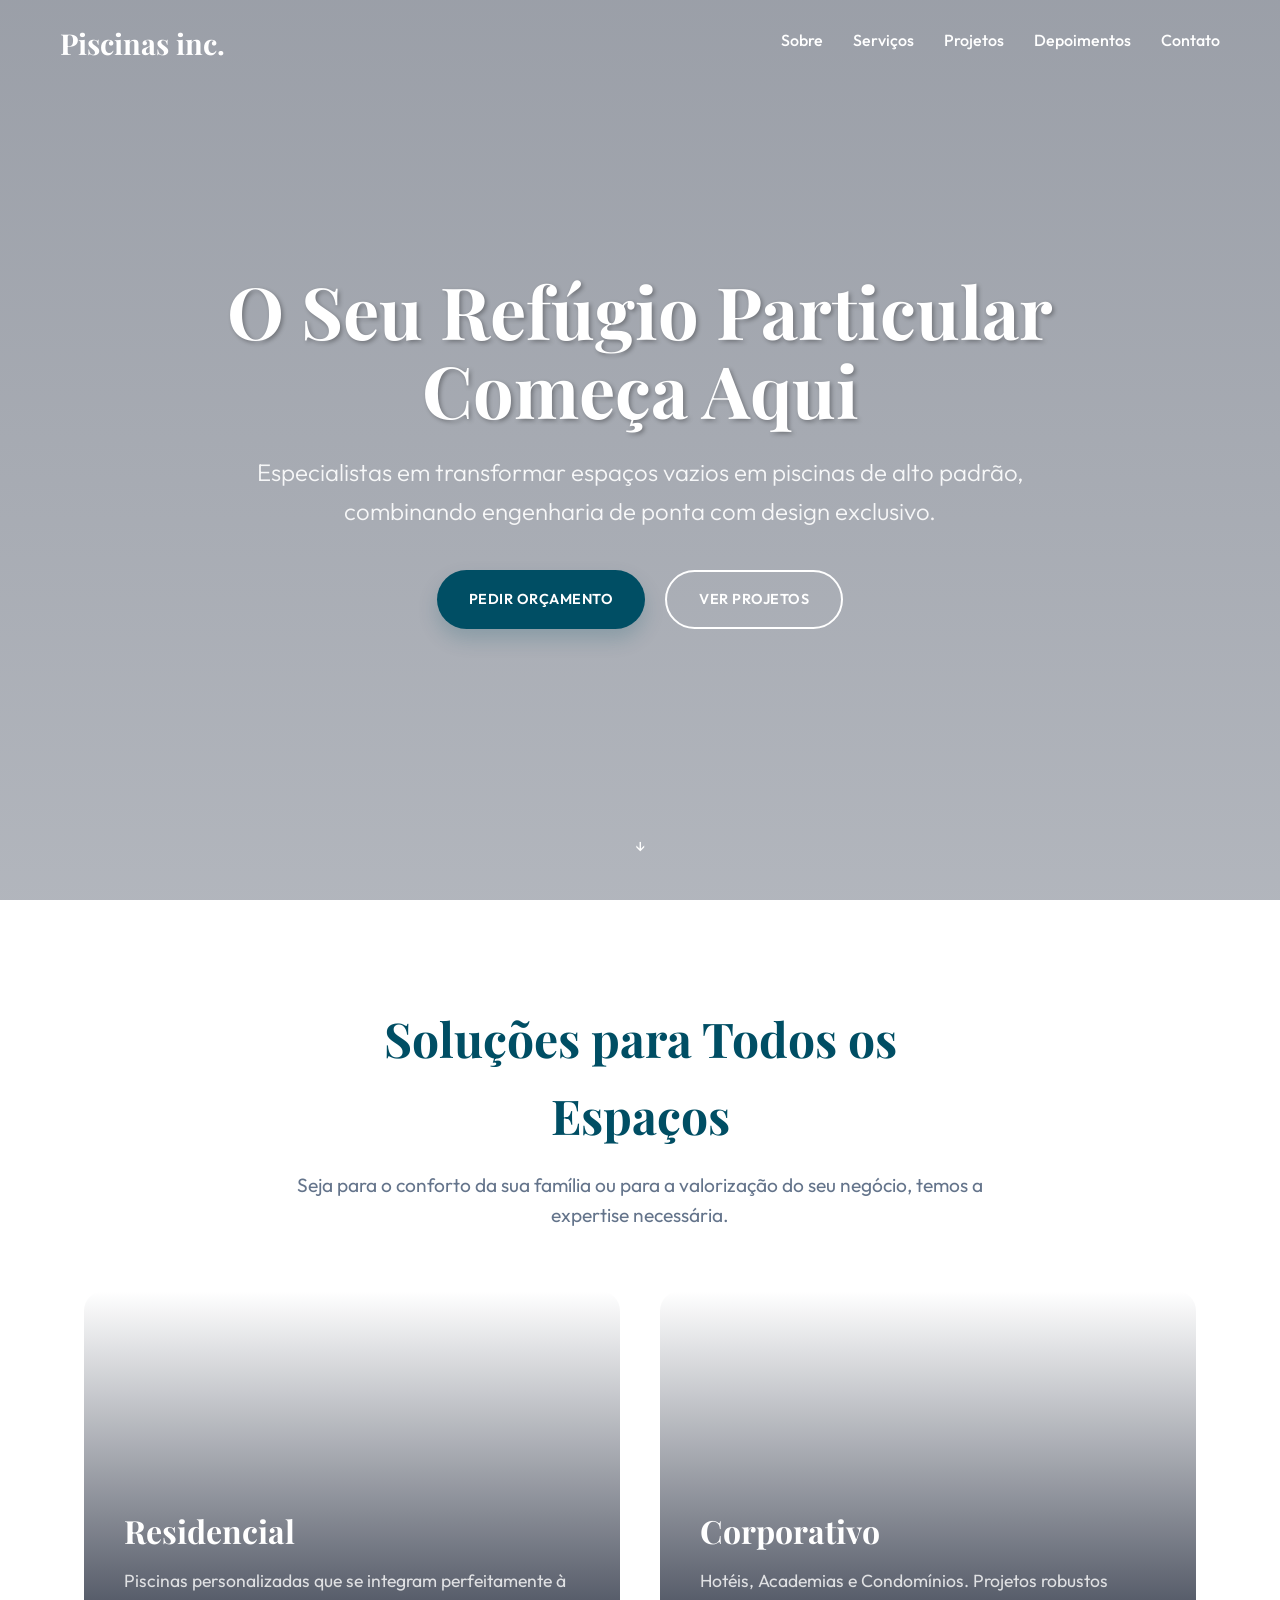
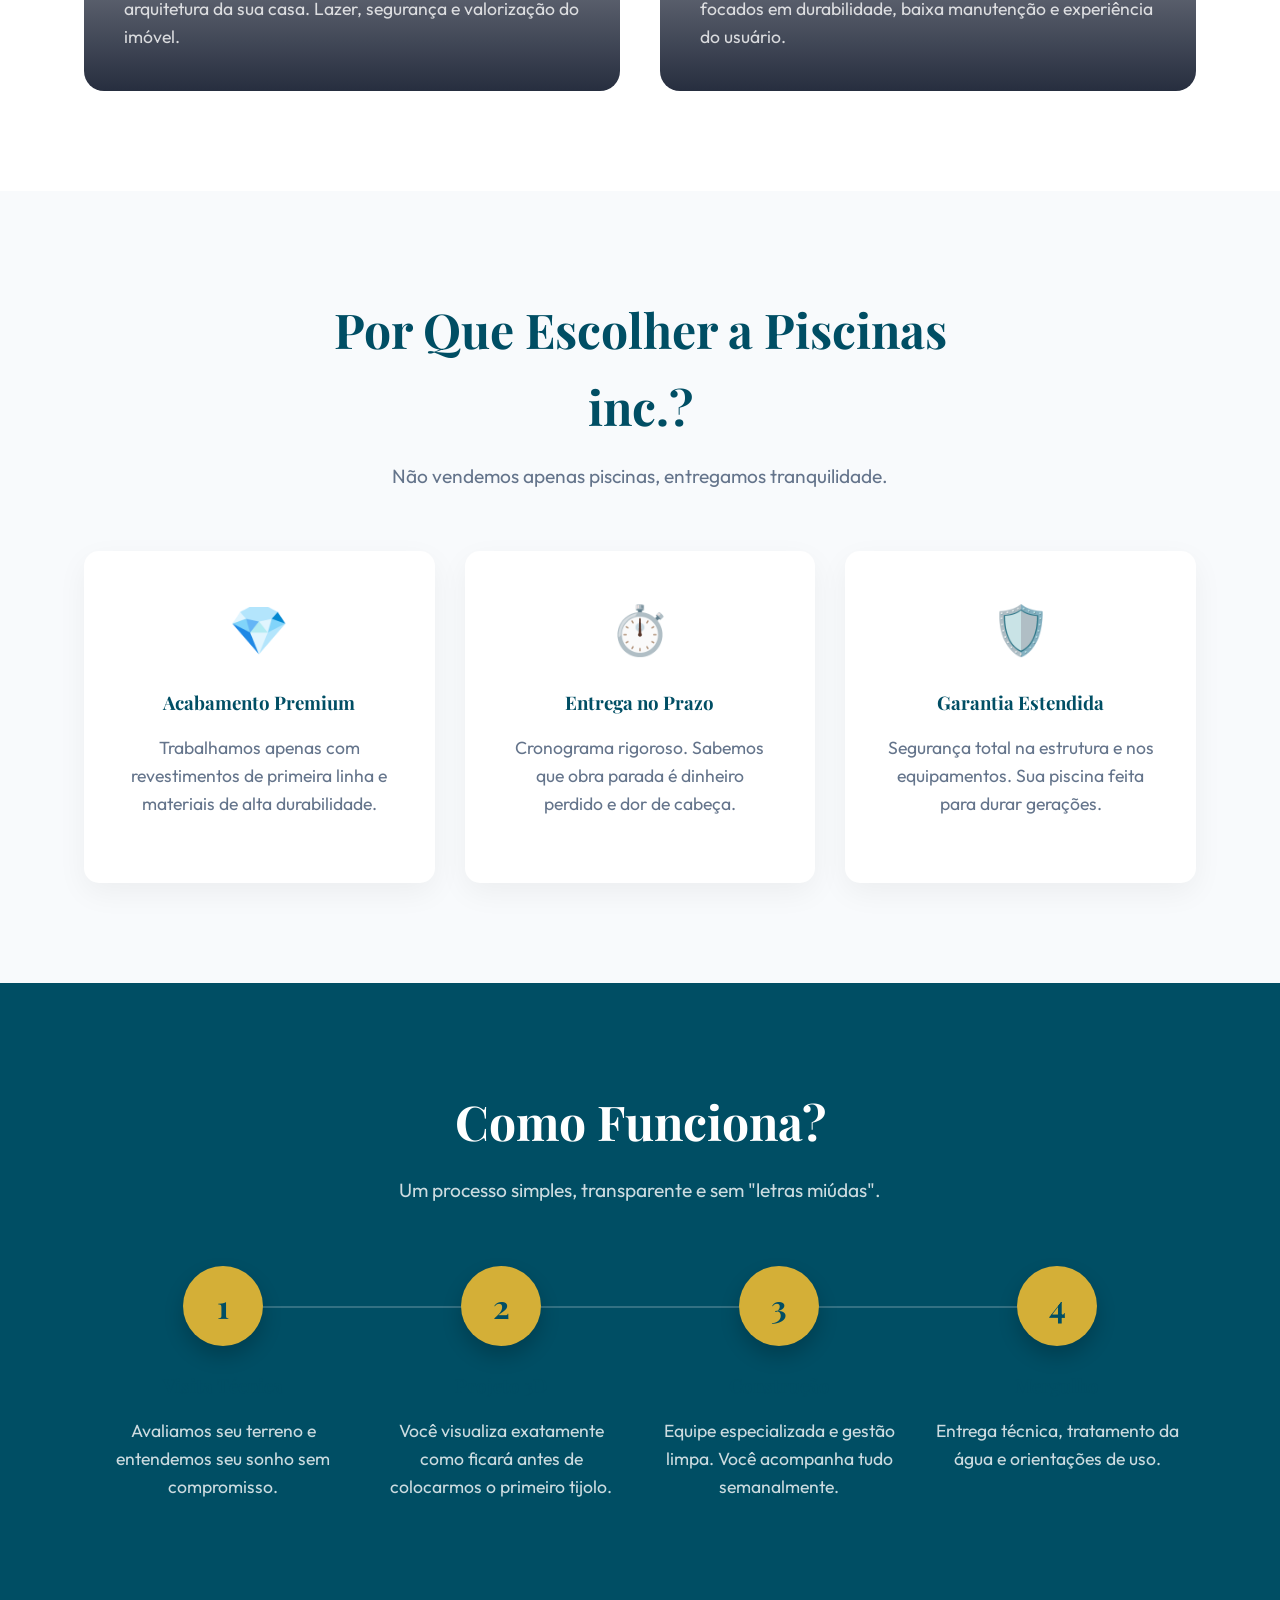
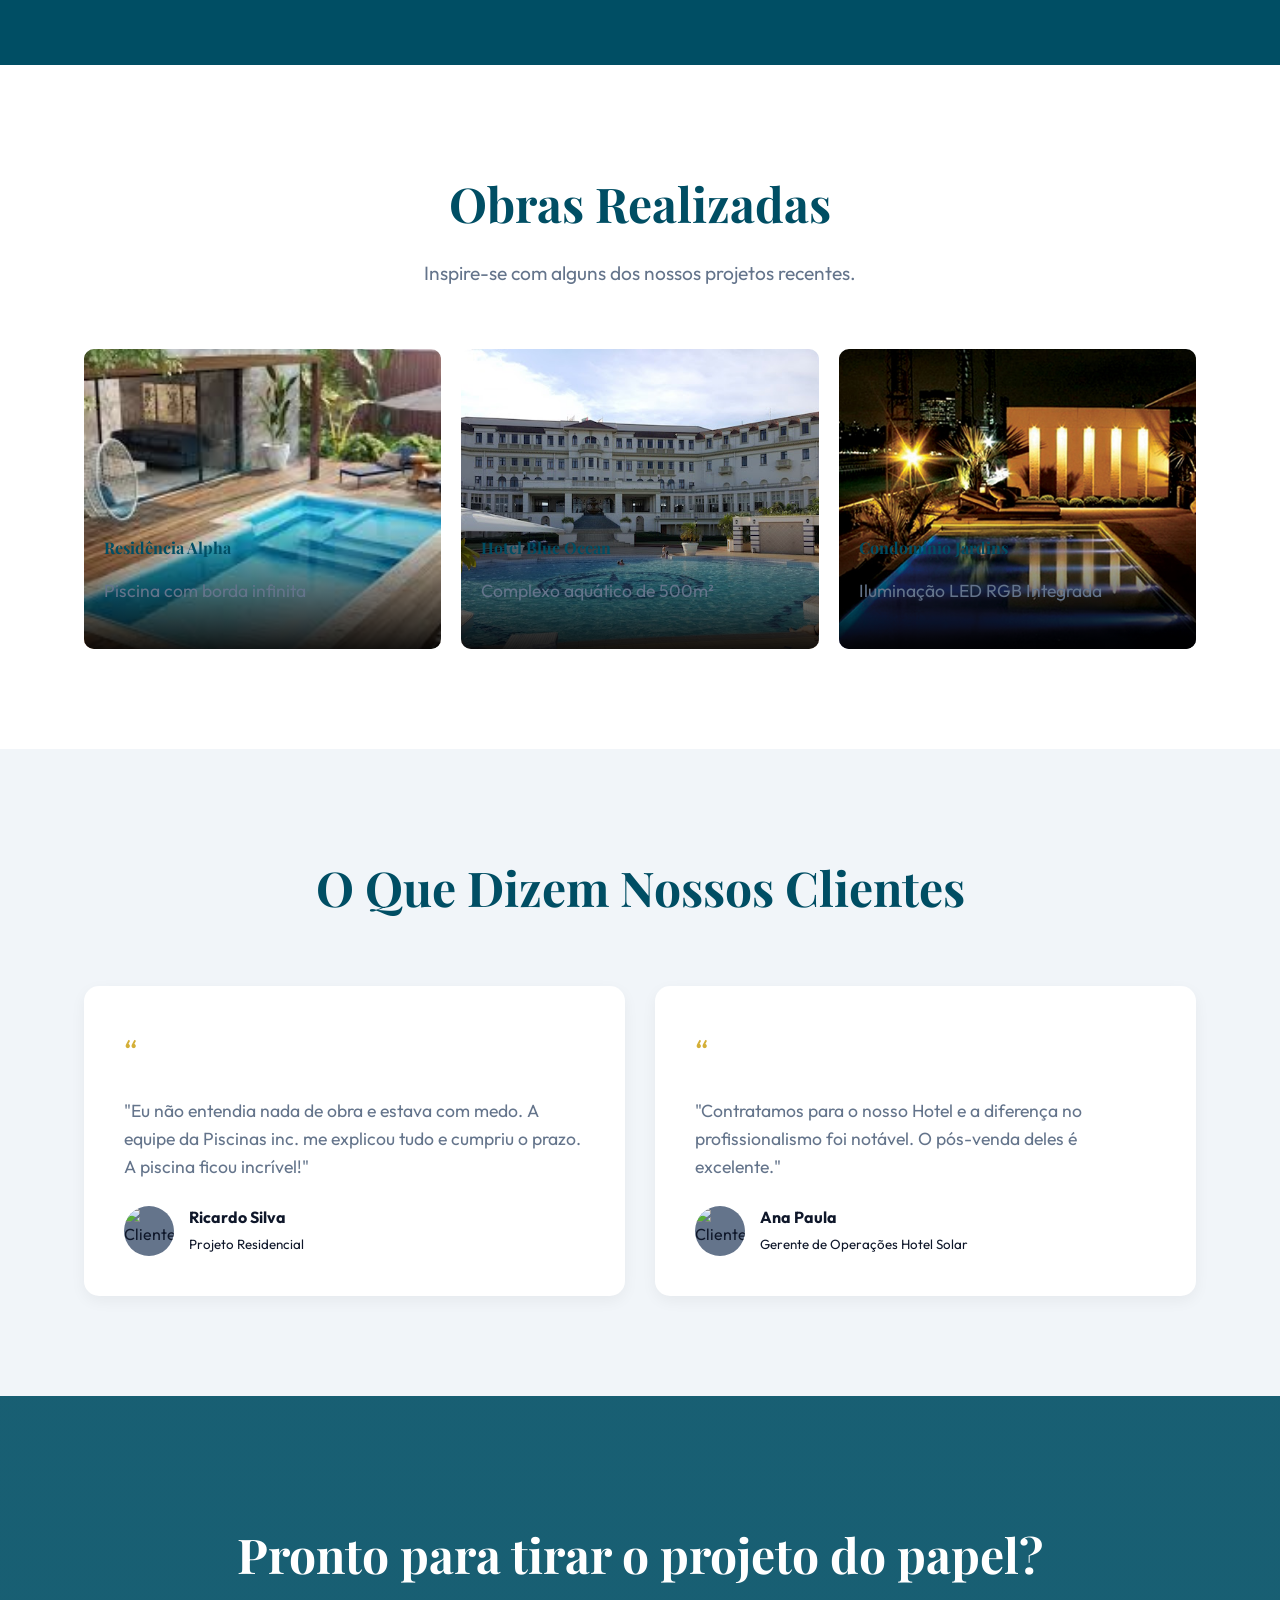
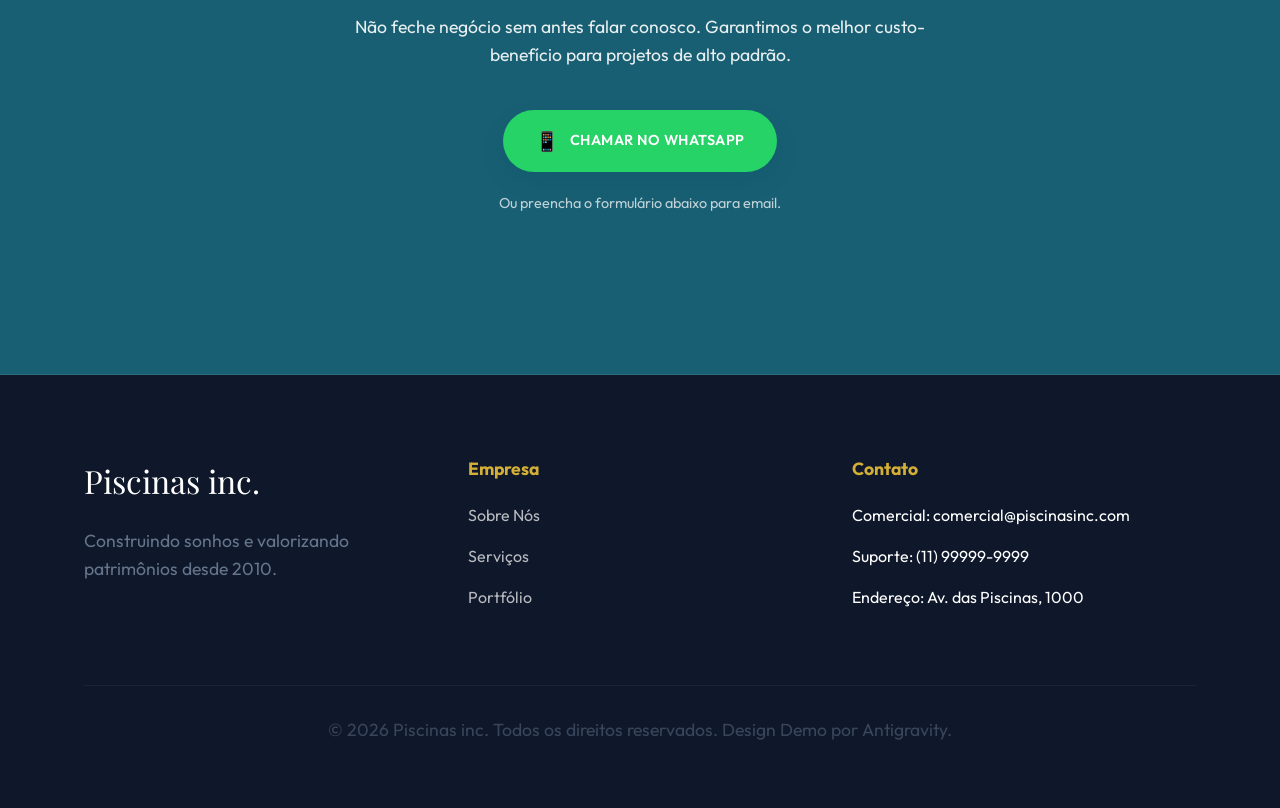
==== index.html @ 9bad3584 "Projecto inicial" ====
<!DOCTYPE html>
<html lang="pt-BR">

<head>
    <meta charset="UTF-8">
    <meta name="viewport" content="width=device-width, initial-scale=1.0">
    <title>Piscinas inc. | Construção de Piscinas de Alto Padrão</title>

    <!-- Pré-carregamento de fontes -->
    <link rel="preconnect" href="https://fonts.googleapis.com">
    <link rel="preconnect" href="https://fonts.gstatic.com" crossorigin>
    <link
        href="https://fonts.googleapis.com/css2?family=Outfit:wght@300;400;600;700&family=Playfair+Display:ital,wght@0,400;0,600;1,400&display=swap"
        rel="stylesheet">

    <!-- CSS Externo -->
    <link rel="stylesheet" href="assets/css/style.css">
</head>

<body>

    <!-- CABEÇALHO -->
    <header id="header">
        <div class="container">
            <nav>
                <a href="#" class="logo">Piscinas inc.</a>
                <div class="nav-links">
                    <a href="#sobre">Sobre</a>
                    <a href="#servicos">Serviços</a>
                    <a href="#projetos">Projetos</a>
                    <a href="#depoimentos">Depoimentos</a>
                    <a href="#contato" class="text-gold">Contato</a>
                </div>
            </nav>
        </div>
    </header>

    <!-- HERO SECTION -->
    <section class="hero">
        <div class="hero-content reveal">
            <h1>O Seu Refúgio Particular Começa Aqui</h1>
            <p>Especialistas em transformar espaços vazios em piscinas de alto padrão, combinando engenharia de ponta
                com design exclusivo.</p>
            <div style="display: flex; gap: 20px; justify-content: center; flex-wrap: wrap;">
                <a href="#contato" class="btn btn-primary">Pedir Orçamento</a>
                <a href="#projetos" class="btn btn-outline">Ver Projetos</a>
            </div>
        </div>
        <div class="scroll-down">
            ↓
        </div>
    </section>

    <!-- PÚBLICO ALVO -->
    <section id="sobre" class="target-audience">
        <div class="container">
            <div class="section-header reveal">
                <h2>Soluções para Todos os Espaços</h2>
                <p>Seja para o conforto da sua família ou para a valorização do seu negócio, temos a expertise
                    necessária.</p>
            </div>

            <div class="audience-grid">
                <!-- Residencial -->
                <div class="audience-card reveal">
                    <div class="audience-bg"
                        style="background-image: url('https://images.unsplash.com/photo-1575429198097-0414ec08e8cd?q=80&w=2070&auto=format&fit=crop');">
                    </div>
                    <div class="audience-content">
                        <h3>Residencial</h3>
                        <p>Piscinas personalizadas que se integram perfeitamente à arquitetura da sua casa. Lazer,
                            segurança e valorização do imóvel.</p>
                    </div>
                </div>

                <!-- Corporativo -->
                <div class="audience-card reveal">
                    <div class="audience-bg"
                        style="background-image: url('https://images.unsplash.com/photo-1540541338287-41700207dee6?q=80&w=2070&auto=format&fit=crop');">
                    </div>
                    <div class="audience-content">
                        <h3>Corporativo</h3>
                        <p>Hotéis, Academias e Condomínios. Projetos robustos focados em durabilidade, baixa manutenção
                            e experiência do usuário.</p>
                    </div>
                </div>
            </div>
        </div>
    </section>

    <!-- DIFERENCIAIS -->
    <section id="servicos" class="features">
        <div class="container">
            <div class="section-header reveal">
                <h2>Por Que Escolher a Piscinas inc.?</h2>
                <p>Não vendemos apenas piscinas, entregamos tranquilidade.</p>
            </div>

            <div class="features-grid">
                <div class="feature-item reveal">
                    <span class="feature-icon">💎</span>
                    <h3>Acabamento Premium</h3>
                    <p>Trabalhamos apenas com revestimentos de primeira linha e materiais de alta durabilidade.</p>
                </div>
                <div class="feature-item reveal">
                    <span class="feature-icon">⏱️</span>
                    <h3>Entrega no Prazo</h3>
                    <p>Cronograma rigoroso. Sabemos que obra parada é dinheiro perdido e dor de cabeça.</p>
                </div>
                <div class="feature-item reveal">
                    <span class="feature-icon">🛡️</span>
                    <h3>Garantia Estendida</h3>
                    <p>Segurança total na estrutura e nos equipamentos. Sua piscina feita para durar gerações.</p>
                </div>
            </div>
        </div>
    </section>

    <!-- COMO FUNCIONA -->
    <section class="process">
        <div class="container">
            <div class="section-header reveal">
                <h2>Como Funciona?</h2>
                <p>Um processo simples, transparente e sem "letras miúdas".</p>
            </div>

            <div class="process-steps">
                <div class="step-card reveal">
                    <div class="step-number">1</div>
                    <h3>Visita Técnica</h3>
                    <p>Avaliamos seu terreno e entendemos seu sonho sem compromisso.</p>
                </div>
                <div class="step-card reveal">
                    <div class="step-number">2</div>
                    <h3>Projeto 3D</h3>
                    <p>Você visualiza exatamente como ficará antes de colocarmos o primeiro tijolo.</p>
                </div>
                <div class="step-card reveal">
                    <div class="step-number">3</div>
                    <h3>Construção</h3>
                    <p>Equipe especializada e gestão limpa. Você acompanha tudo semanalmente.</p>
                </div>
                <div class="step-card reveal">
                    <div class="step-number">4</div>
                    <h3>Mergulho</h3>
                    <p>Entrega técnica, tratamento da água e orientações de uso.</p>
                </div>
            </div>
        </div>
    </section>

    <!-- GALERIA (Imagens Atualizadas com links mais robustos) -->
    <section id="projetos" class="gallery">
        <div class="container">
            <div class="section-header reveal">
                <h2>Obras Realizadas</h2>
                <p>Inspire-se com alguns dos nossos projetos recentes.</p>
            </div>

            <div class="gallery-grid">
                <div class="gallery-item reveal">
                    <!-- Link novo e direto para evitar erros 403/404 -->
                    <img src="assets/img/gallery-1.jpg" alt="Piscina de Fibra">
                    <div class="gallery-overlay">
                        <h4>Residência Alpha</h4>
                        <p>Piscina com borda infinita</p>
                    </div>
                </div>
                <div class="gallery-item reveal">
                    <!-- Link novo e direto -->
                    <img src="assets/img/gallery-2.jpg" alt="Piscina Hotel">
                    <div class="gallery-overlay">
                        <h4>Hotel Blue Ocean</h4>
                        <p>Complexo aquático de 500m²</p>
                    </div>
                </div>
                <div class="gallery-item reveal">
                    <!-- Link novo e direto -->
                    <img src="assets/img/gallery-3.jpg" alt="Piscina Noturna">
                    <div class="gallery-overlay">
                        <h4>Condomínio Jardins</h4>
                        <p>Iluminação LED RGB Integrada</p>
                    </div>
                </div>
            </div>
        </div>
    </section>

    <!-- DEPOIMENTOS -->
    <section id="depoimentos" class="testimonials">
        <div class="container">
            <div class="section-header reveal">
                <h2>O Que Dizem Nossos Clientes</h2>
            </div>

            <div class="testimonial-grid">
                <div class="testimonial-card reveal">
                    <span class="quote-icon">“</span>
                    <p>"Eu não entendia nada de obra e estava com medo. A equipe da Piscinas inc. me explicou tudo e
                        cumpriu o prazo. A piscina ficou incrível!"</p>
                    <div class="client-info">
                        <img src="https://randomuser.me/api/portraits/men/32.jpg" alt="Cliente" class="client-avatar">
                        <div>
                            <strong>Ricardo Silva</strong><br>
                            <small>Projeto Residencial</small>
                        </div>
                    </div>
                </div>

                <div class="testimonial-card reveal">
                    <span class="quote-icon">“</span>
                    <p>"Contratamos para o nosso Hotel e a diferença no profissionalismo foi notável. O pós-venda deles
                        é excelente."</p>
                    <div class="client-info">
                        <img src="https://randomuser.me/api/portraits/women/44.jpg" alt="Cliente" class="client-avatar">
                        <div>
                            <strong>Ana Paula</strong><br>
                            <small>Gerente de Operações Hotel Solar</small>
                        </div>
                    </div>
                </div>
            </div>
        </div>
    </section>

    <!-- CTA FINAL -->
    <section id="contato" class="cta-section">
        <div class="container reveal">
            <h2>Pronto para tirar o projeto do papel?</h2>
            <p>Não feche negócio sem antes falar conosco. Garantimos o melhor custo-benefício para projetos de alto
                padrão.</p>
            <a href="https://wa.me/" class="btn btn-primary" style="background-color: #25D366; color: white;">
                <span style="font-size: 1.2rem; margin-right: 10px;">📱</span>
                Chamar no WhatsApp
            </a>
            <p style="margin-top: 20px; font-size: 0.9rem; opacity: 0.8;">Ou preencha o formulário abaixo para email.
            </p>
        </div>
    </section>

    <!-- FOOTER -->
    <footer>
        <div class="container">
            <div class="footer-content">
                <div>
                    <a href="#" class="footer-logo">Piscinas inc.</a>
                    <p>Construindo sonhos e valorizando patrimônios desde 2010.</p>
                </div>
                <div class="footer-links">
                    <h4>Empresa</h4>
                    <ul>
                        <li><a href="#sobre">Sobre Nós</a></li>
                        <li><a href="#servicos">Serviços</a></li>
                        <li><a href="#projetos">Portfólio</a></li>
                    </ul>
                </div>
                <div class="footer-links">
                    <h4>Contato</h4>
                    <ul>
                        <li>Comercial: comercial@piscinasinc.com</li>
                        <li>Suporte: (11) 99999-9999</li>
                        <li>Endereço: Av. das Piscinas, 1000</li>
                    </ul>
                </div>
            </div>
            <div class="copyright">
                <p>&copy; 2026 Piscinas inc. Todos os direitos reservados. Design Demo por Antigravity.</p>
            </div>
        </div>
    </footer>

    <!-- JS Externo -->
    <script src="assets/js/script.js"></script>
</body>

</html>
---- assets/css/style.css ----
/* --- VARIÁVEIS DE DESIGN --- */
:root {
    /* Paleta de Cores Premium */
    --primary: #004E64;
    /* Azul Profundo - Confiança e Profissionalismo */
    --primary-light: #007A99;
    --accent: #00A8E8;
    /* Azul Água - Frescor e Modernidade */
    --gold: #D4AF37;
    /* Toque de Luxo */
    --light: #F8FAFC;
    --dark: #0F172A;
    --gray: #64748B;
    --white: #FFFFFF;

    /* Espaçamento */
    --section-padding: 100px 5%;
    --container-width: 1200px;

    /* Transições */
    --transition: all 0.4s cubic-bezier(0.4, 0, 0.2, 1);
}

/* --- RESET E BASE --- */
* {
    margin: 0;
    padding: 0;
    box-sizing: border-box;
}

html {
    scroll-behavior: smooth;
}

body {
    font-family: 'Outfit', sans-serif;
    background-color: var(--light);
    color: var(--dark);
    line-height: 1.6;
    overflow-x: hidden;
}

h1,
h2,
h3,
h4 {
    font-family: 'Playfair Display', serif;
    color: var(--primary);
    margin-bottom: 1rem;
}

p {
    margin-bottom: 1.5rem;
    color: var(--gray);
    font-size: 1.1rem;
}

img {
    max-width: 100%;
    display: block;
}

a {
    text-decoration: none;
    color: inherit;
}

ul {
    list-style: none;
}

/* --- UTILITÁRIOS --- */
.container {
    max-width: var(--container-width);
    margin: 0 auto;
    padding: 0 20px;
}

.btn {
    display: inline-flex;
    align-items: center;
    justify-content: center;
    padding: 16px 32px;
    border-radius: 50px;
    font-weight: 600;
    letter-spacing: 0.5px;
    text-transform: uppercase;
    font-size: 0.9rem;
    transition: var(--transition);
    cursor: pointer;
    border: none;
}

.btn-primary {
    background-color: var(--primary);
    color: var(--white);
    box-shadow: 0 10px 20px rgba(0, 78, 100, 0.2);
}

.btn-primary:hover {
    background-color: var(--primary-light);
    transform: translateY(-3px);
    box-shadow: 0 15px 30px rgba(0, 78, 100, 0.3);
}

.btn-outline {
    background: transparent;
    border: 2px solid var(--white);
    color: var(--white);
}

.btn-outline:hover {
    background: var(--white);
    color: var(--primary);
}

.text-center {
    text-align: center;
}

.text-gold {
    color: var(--gold);
}

.mb-2 {
    margin-bottom: 2rem;
}

.mb-4 {
    margin-bottom: 4rem;
}

/* --- ANIMAÇÕES (Scroll Reveal) --- */
.reveal {
    opacity: 0;
    transform: translateY(30px);
    transition: all 1s ease;
}

.reveal.active {
    opacity: 1;
    transform: translateY(0);
}

/* --- HEADER & NAV --- */
header {
    position: fixed;
    top: 0;
    left: 0;
    width: 100%;
    z-index: 1000;
    padding: 20px 0;
    transition: 0.3s;
}

nav {
    display: flex;
    justify-content: space-between;
    align-items: center;
}

.logo {
    font-family: 'Playfair Display', serif;
    font-size: 1.8rem;
    font-weight: 700;
    color: var(--white);
}

.nav-links {
    display: flex;
    gap: 30px;
}

.nav-links a {
    color: var(--white);
    font-weight: 500;
    font-size: 1rem;
    position: relative;
    padding-bottom: 5px;
}

.nav-links a::after {
    content: '';
    position: absolute;
    width: 0;
    height: 2px;
    bottom: 0;
    left: 0;
    background-color: var(--gold);
    transition: 0.3s;
}

.nav-links a:hover::after {
    width: 100%;
}

/* --- HERO SECTION --- */
.hero {
    height: 100vh;
    background: linear-gradient(rgba(15, 23, 42, 0.4), rgba(15, 23, 42, 0.3)),
        url('https://images.unsplash.com/photo-1576013551627-0cc20b96c2a7?q=80&w=2070&auto=format&fit=crop');
    background-size: cover;
    background-position: center;
    background-attachment: fixed;
    display: flex;
    align-items: center;
    text-align: center;
    color: var(--white);
    position: relative;
}

.hero-content {
    max-width: 900px;
    margin: 0 auto;
    padding: 0 20px;
}

.hero h1 {
    font-size: 4.5rem;
    line-height: 1.1;
    margin-bottom: 1.5rem;
    color: var(--white);
    text-shadow: 2px 2px 4px rgba(0, 0, 0, 0.3);
}

.hero p {
    font-size: 1.5rem;
    color: rgba(255, 255, 255, 0.9);
    margin-bottom: 2.5rem;
    font-weight: 300;
}

.scroll-down {
    position: absolute;
    bottom: 40px;
    left: 50%;
    transform: translateX(-50%);
    color: var(--white);
    animation: bounce 2s infinite;
}

@keyframes bounce {

    0%,
    20%,
    50%,
    80%,
    100% {
        transform: translateX(-50%) translateY(0);
    }

    40% {
        transform: translateX(-50%) translateY(-10px);
    }

    60% {
        transform: translateX(-50%) translateY(-5px);
    }
}

/* --- SEÇÃO: PÚBLICO ALVO (B2B & B2C) --- */
.target-audience {
    padding: var(--section-padding);
    background: var(--white);
}

.audience-grid {
    display: grid;
    grid-template-columns: repeat(2, 1fr);
    gap: 40px;
    margin-top: 50px;
}

.audience-card {
    position: relative;
    height: 400px;
    border-radius: 20px;
    overflow: hidden;
    cursor: pointer;
}

.audience-bg {
    position: absolute;
    top: 0;
    left: 0;
    width: 100%;
    height: 100%;
    background-size: cover;
    background-position: center;
    transition: transform 0.6s;
}

.audience-card:hover .audience-bg {
    transform: scale(1.05);
}

.audience-content {
    position: relative;
    height: 100%;
    display: flex;
    flex-direction: column;
    justify-content: flex-end;
    padding: 40px;
    background: linear-gradient(to top, rgba(15, 23, 42, 0.9), transparent);
    color: var(--white);
}

.audience-content h3 {
    color: var(--white);
    font-size: 2rem;
    margin-bottom: 10px;
}

.audience-content p {
    color: rgba(255, 255, 255, 0.8);
    margin: 0;
}

/* --- SEÇÃO: DIFERENCIAIS --- */
.features {
    padding: var(--section-padding);
    background-color: var(--light);
}

.section-header {
    text-align: center;
    max-width: 700px;
    margin: 0 auto 60px;
}

.section-header h2 {
    font-size: 3rem;
}

.section-header p {
    font-size: 1.2rem;
}

.features-grid {
    display: grid;
    grid-template-columns: repeat(auto-fit, minmax(300px, 1fr));
    gap: 30px;
}

.feature-item {
    background: var(--white);
    padding: 40px;
    border-radius: 15px;
    text-align: center;
    box-shadow: 0 10px 30px rgba(0, 0, 0, 0.05);
    transition: var(--transition);
}

.feature-item:hover {
    transform: translateY(-10px);
    box-shadow: 0 20px 40px rgba(0, 0, 0, 0.1);
}

.feature-icon {
    font-size: 3rem;
    margin-bottom: 20px;
    display: inline-block;
}

/* --- SEÇÃO: PROCESSO (EDUCACIONAL) --- */
.process {
    padding: var(--section-padding);
    background-color: var(--primary);
    color: var(--white);
}

.process h2 {
    color: var(--white);
}

.process p {
    color: rgba(255, 255, 255, 0.8);
}

.process-steps {
    display: flex;
    justify-content: space-between;
    flex-wrap: wrap;
    margin-top: 60px;
    position: relative;
}

/* Linha conectora (apenas desktop) */
.process-steps::before {
    content: '';
    position: absolute;
    top: 40px;
    left: 10%;
    right: 10%;
    height: 2px;
    background: rgba(255, 255, 255, 0.2);
    z-index: 0;
    display: none;
}

@media(min-width: 900px) {
    .process-steps::before {
        display: block;
    }
}

.step-card {
    flex: 1;
    min-width: 250px;
    text-align: center;
    position: relative;
    z-index: 1;
    padding: 0 15px;
    margin-bottom: 40px;
}

.step-number {
    width: 80px;
    height: 80px;
    background: var(--gold);
    color: var(--primary);
    font-family: 'Playfair Display', serif;
    font-size: 2rem;
    font-weight: 700;
    border-radius: 50%;
    display: flex;
    align-items: center;
    justify-content: center;
    margin: 0 auto 25px;
    box-shadow: 0 10px 20px rgba(0, 0, 0, 0.2);
}

/* --- GALERIA --- */
.gallery {
    padding: var(--section-padding);
    background: var(--white);
}

.gallery-grid {
    display: grid;
    grid-template-columns: repeat(auto-fit, minmax(350px, 1fr));
    gap: 20px;
}

.gallery-item {
    position: relative;
    height: 300px;
    border-radius: 10px;
    overflow: hidden;
    cursor: pointer;
}

.gallery-item img {
    width: 100%;
    height: 100%;
    object-fit: cover;
    transition: transform 0.5s ease;
}

.gallery-item:hover img {
    transform: scale(1.1);
}

.gallery-overlay {
    position: absolute;
    bottom: 0;
    left: 0;
    width: 100%;
    padding: 20px;
    background: linear-gradient(to top, rgba(0, 0, 0, 0.9), transparent);
    color: white;
    opacity: 1;
    /* Sempre visível */
    transition: opacity 0.3s;
}

/* .gallery-item:hover .gallery-overlay {
    opacity: 1;
} */

/* --- DEPOIMENTOS --- */
.testimonials {
    padding: var(--section-padding);
    background-color: #f1f5f9;
}

.testimonial-grid {
    display: grid;
    grid-template-columns: repeat(auto-fit, minmax(300px, 1fr));
    gap: 30px;
}

.testimonial-card {
    background: var(--white);
    padding: 40px;
    border-radius: 15px;
    box-shadow: 0 5px 15px rgba(0, 0, 0, 0.05);
}

.quote-icon {
    font-size: 2rem;
    color: var(--gold);
    margin-bottom: 20px;
    display: block;
}

.client-info {
    display: flex;
    align-items: center;
    margin-top: 20px;
}

.client-avatar {
    width: 50px;
    height: 50px;
    border-radius: 50%;
    background-color: var(--gray);
    margin-right: 15px;
    object-fit: cover;
}

/* --- CTA FINAL --- */
.cta-section {
    padding: 120px 5%;
    background: linear-gradient(rgba(0, 78, 100, 0.9), rgba(0, 78, 100, 0.9)),
        url('https://images.unsplash.com/photo-1572331165267-854da2dc72af?q=80&w=2070');
    background-size: cover;
    background-position: center;
    text-align: center;
    color: var(--white);
}

.cta-section h2 {
    color: var(--white);
    font-size: 3rem;
    margin-bottom: 20px;
}

.cta-section p {
    color: rgba(255, 255, 255, 0.9);
    max-width: 600px;
    margin: 0 auto 40px;
}

/* --- FOOTER --- */
footer {
    background-color: var(--dark);
    color: var(--white);
    padding: 80px 5% 40px;
}

.footer-content {
    display: grid;
    grid-template-columns: repeat(auto-fit, minmax(200px, 1fr));
    gap: 40px;
    margin-bottom: 60px;
}

.footer-logo {
    font-family: 'Playfair Display', serif;
    font-size: 2rem;
    margin-bottom: 20px;
    display: block;
    color: var(--white);
}

.footer-links h4 {
    color: var(--gold);
    font-size: 1.1rem;
    margin-bottom: 20px;
    font-family: 'Outfit', sans-serif;
}

.footer-links ul li {
    margin-bottom: 15px;
}

.footer-links a {
    opacity: 0.7;
    transition: 0.3s;
}

.footer-links a:hover {
    opacity: 1;
    color: var(--gold);
}

.copyright {
    border-top: 1px solid rgba(255, 255, 255, 0.1);
    padding-top: 30px;
    text-align: center;
    opacity: 0.5;
    font-size: 0.9rem;
}

/* --- RESPONSIVIDADE --- */
@media (max-width: 768px) {
    .hero h1 {
        font-size: 3rem;
    }

    .section-header h2 {
        font-size: 2.2rem;
    }

    .audience-grid {
        grid-template-columns: 1fr;
    }

    header {
        padding: 15px 0;
        background: rgba(15, 23, 42, 0.95);
    }

    /* Header sempre escuro no mobile */
    nav {
        justify-content: center;
    }

    .nav-links {
        display: none;
    }

    /* Idealmente adicionar menu mobile aqui */

    .btn {
        width: 100%;
        margin-bottom: 10px;
    }
}
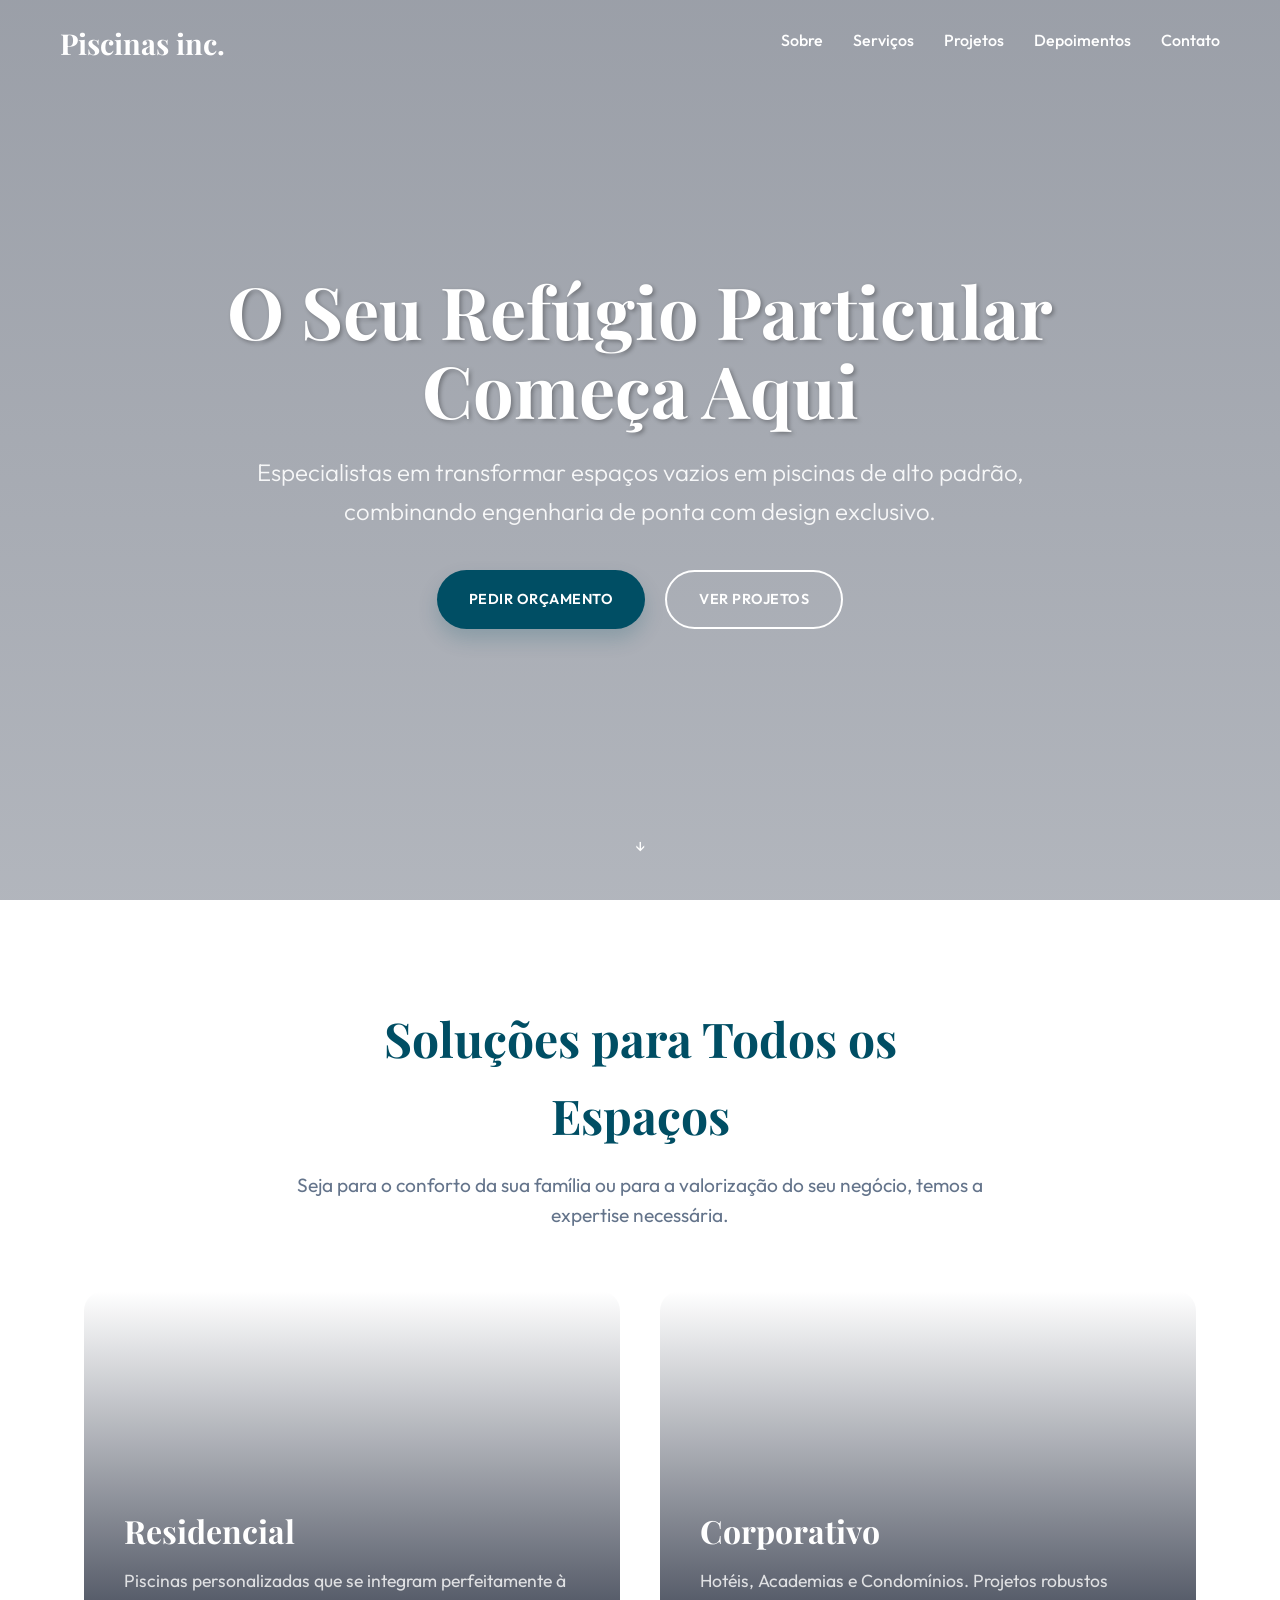
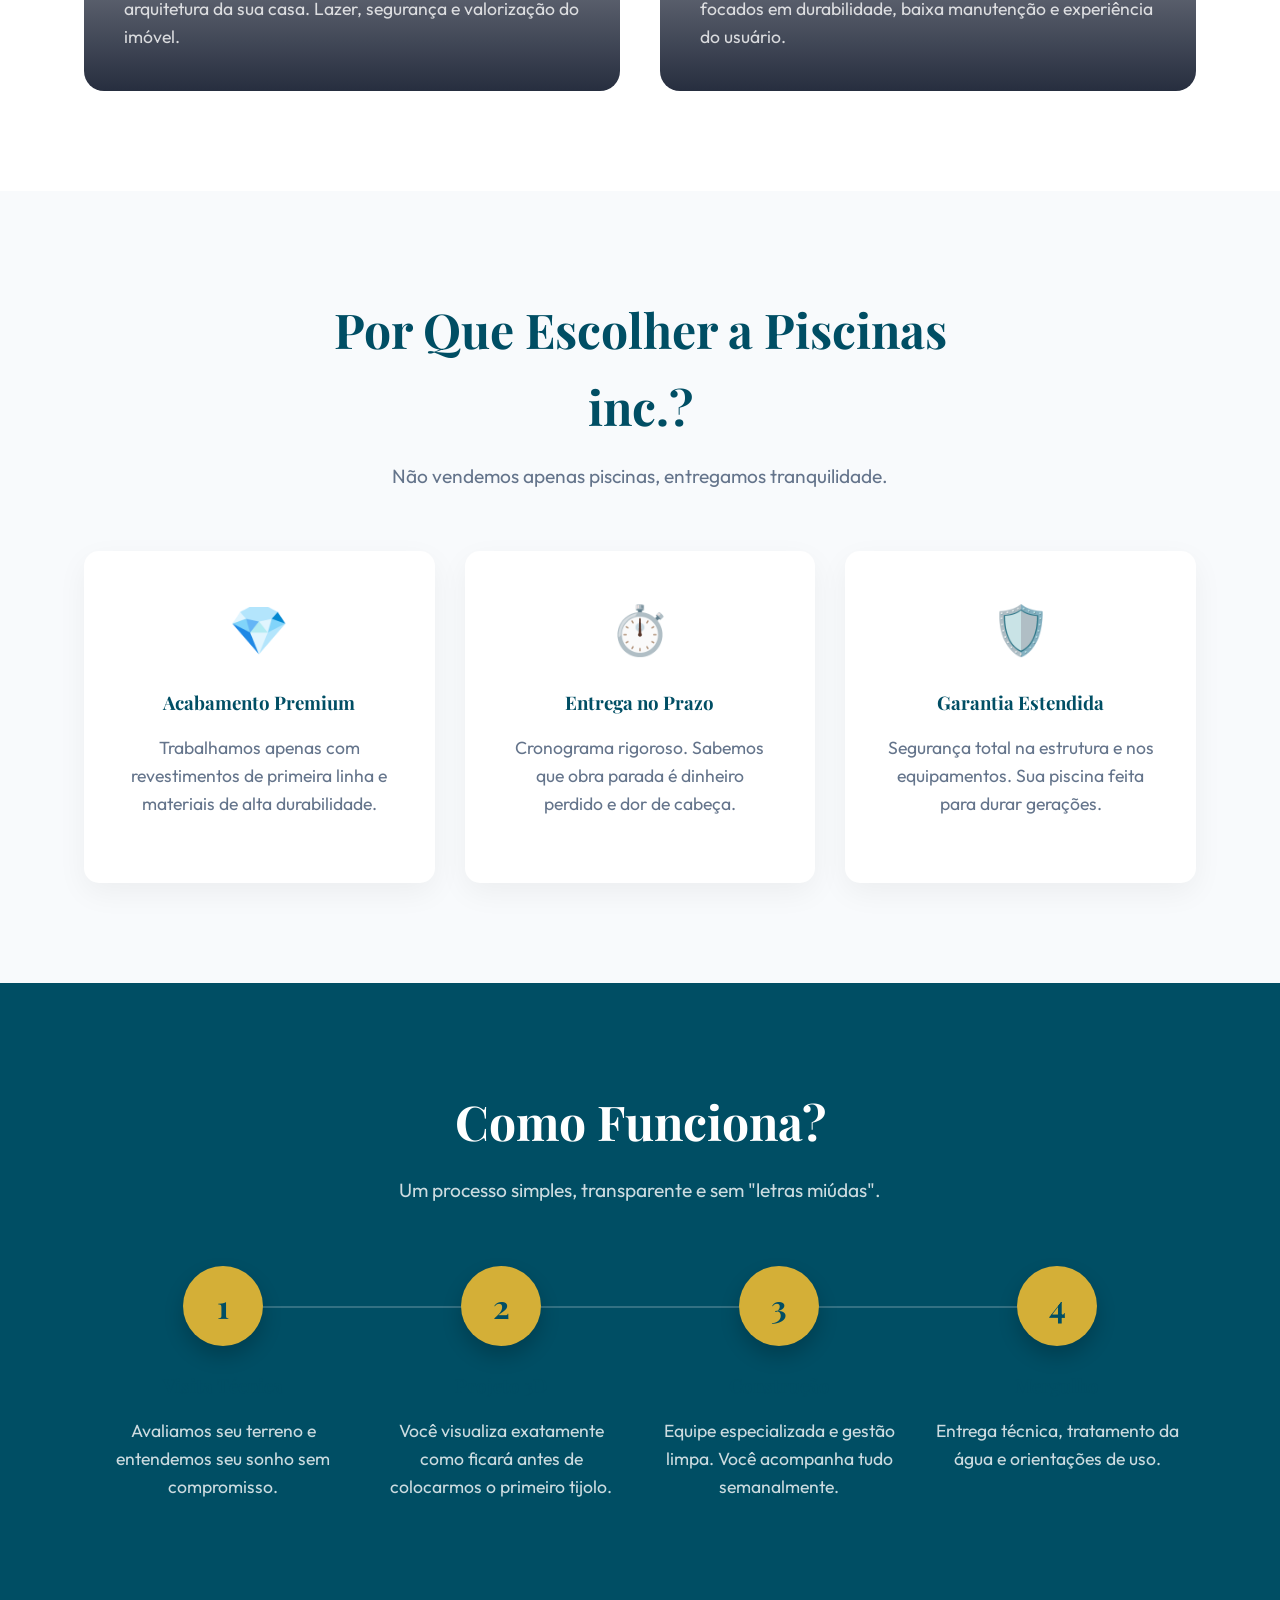
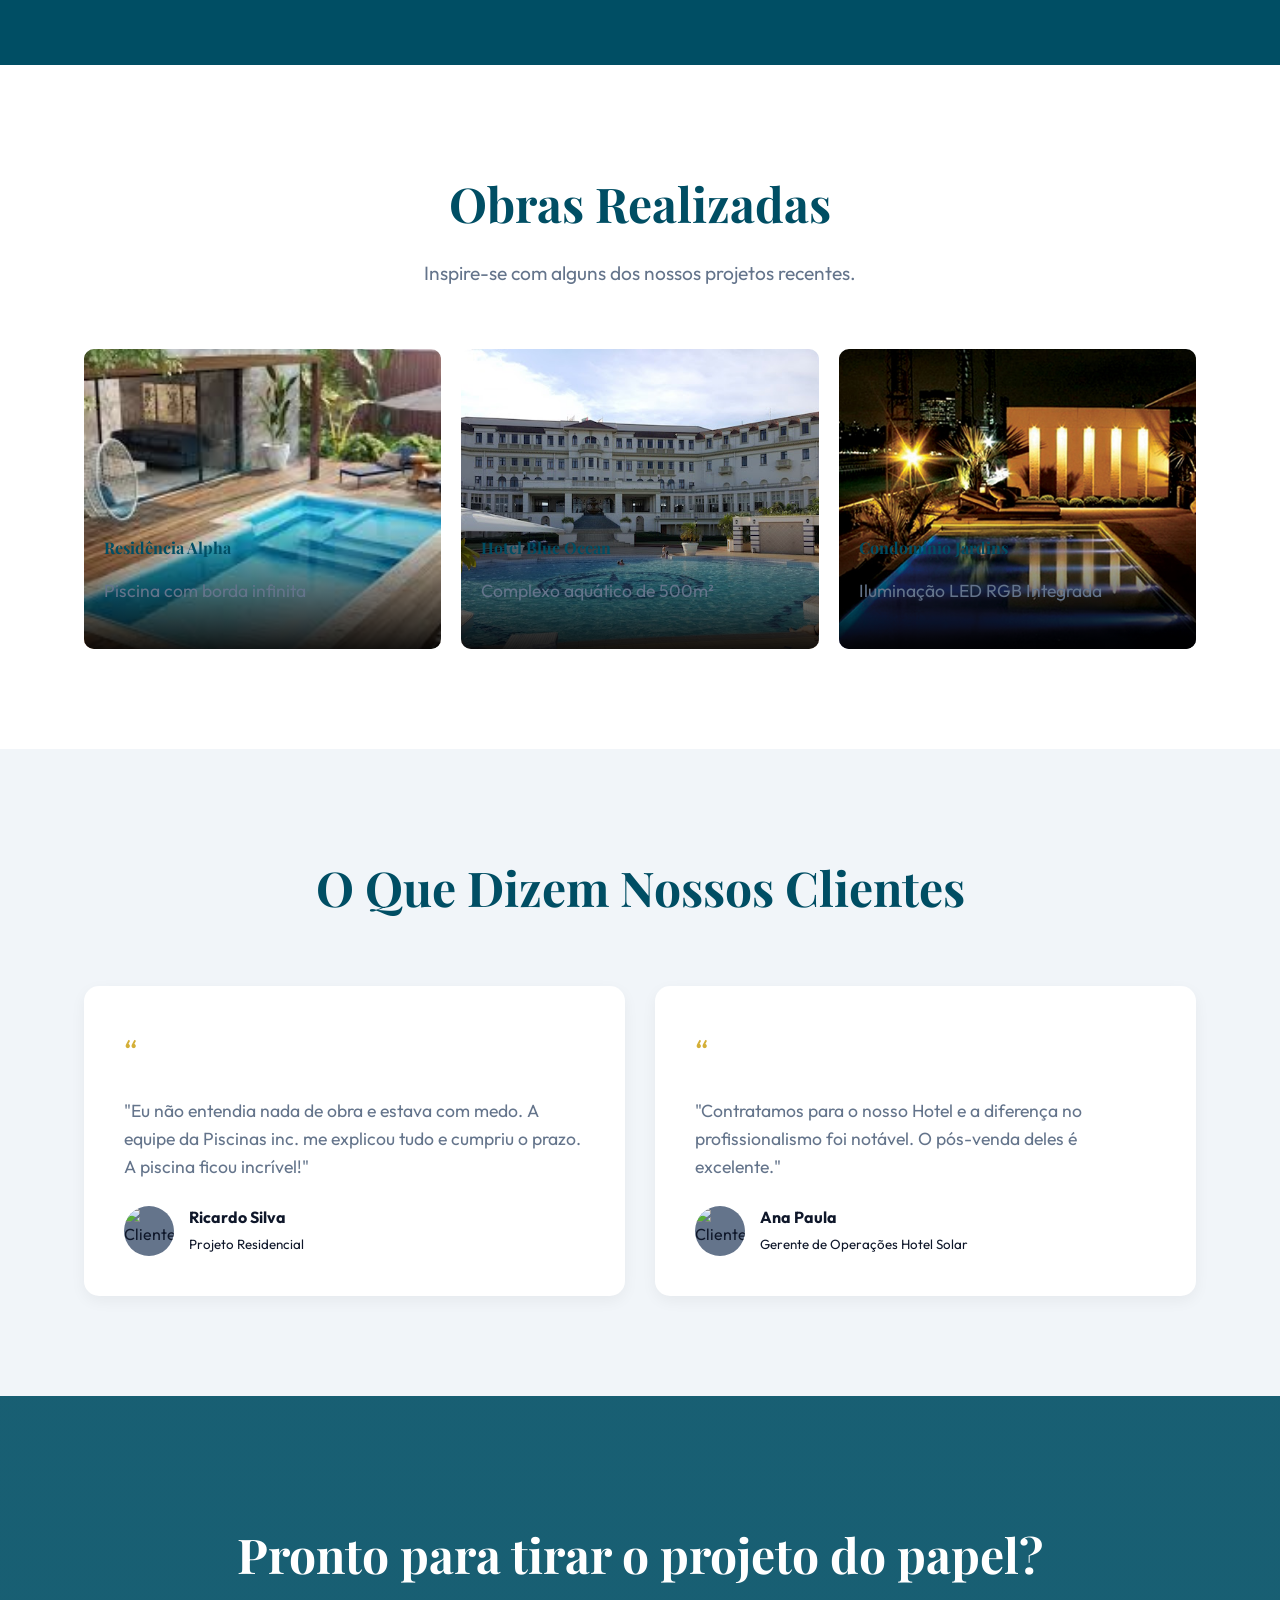
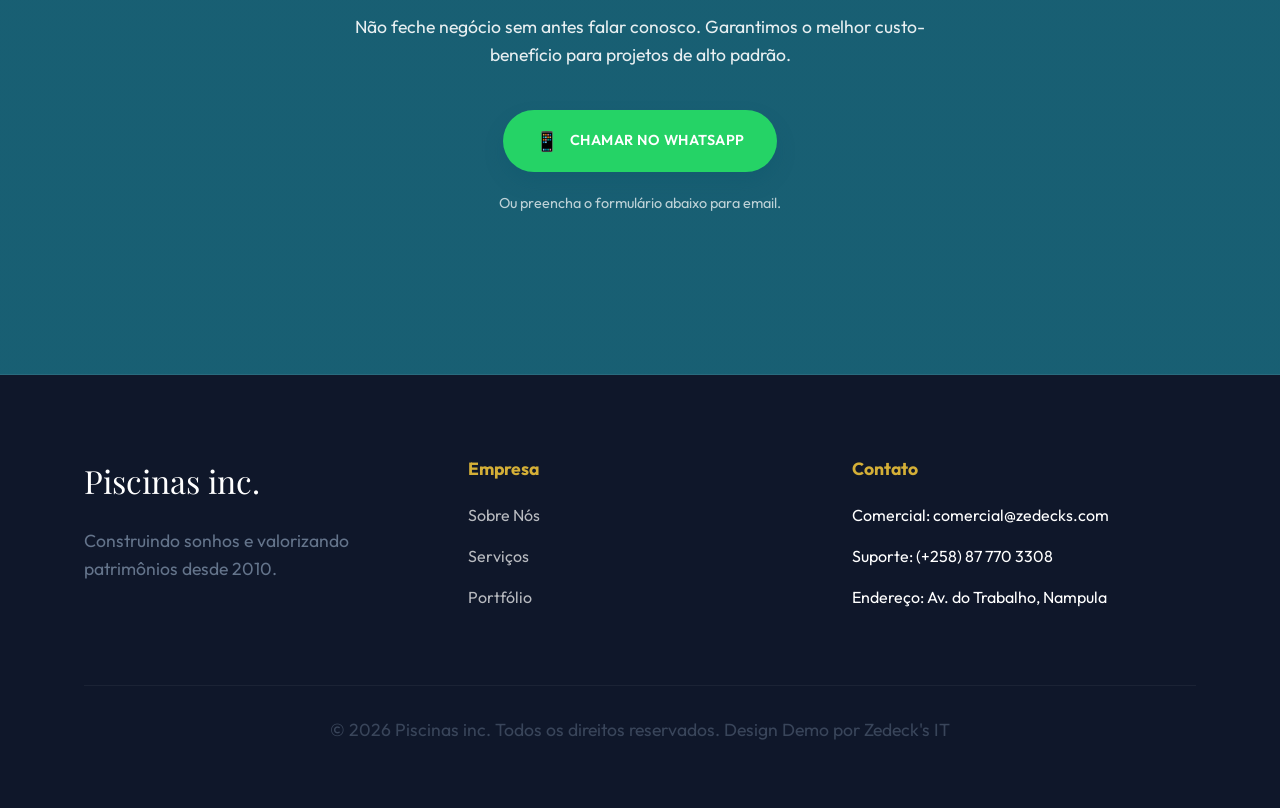
==== commit fc839ad8: "Update contact information and copyright notice" ====
--- a/index.html
+++ b/index.html
@@ -257,14 +257,14 @@
                 <div class="footer-links">
                     <h4>Contato</h4>
                     <ul>
-                        <li>Comercial: comercial@piscinasinc.com</li>
-                        <li>Suporte: (11) 99999-9999</li>
-                        <li>Endereço: Av. das Piscinas, 1000</li>
+                        <li>Comercial: comercial@zedecks.com</li>
+                        <li>Suporte: (+258) 87 770 3308</li>
+                        <li>Endereço: Av. do Trabalho, Nampula</li>
                     </ul>
                 </div>
             </div>
             <div class="copyright">
-                <p>&copy; 2026 Piscinas inc. Todos os direitos reservados. Design Demo por Antigravity.</p>
+                <p>&copy; 2026 Piscinas inc. Todos os direitos reservados. Design Demo por Zedeck's IT</p>
             </div>
         </div>
     </footer>
@@ -273,4 +273,4 @@
     <script src="assets/js/script.js"></script>
 </body>
 
-</html>+</html>
